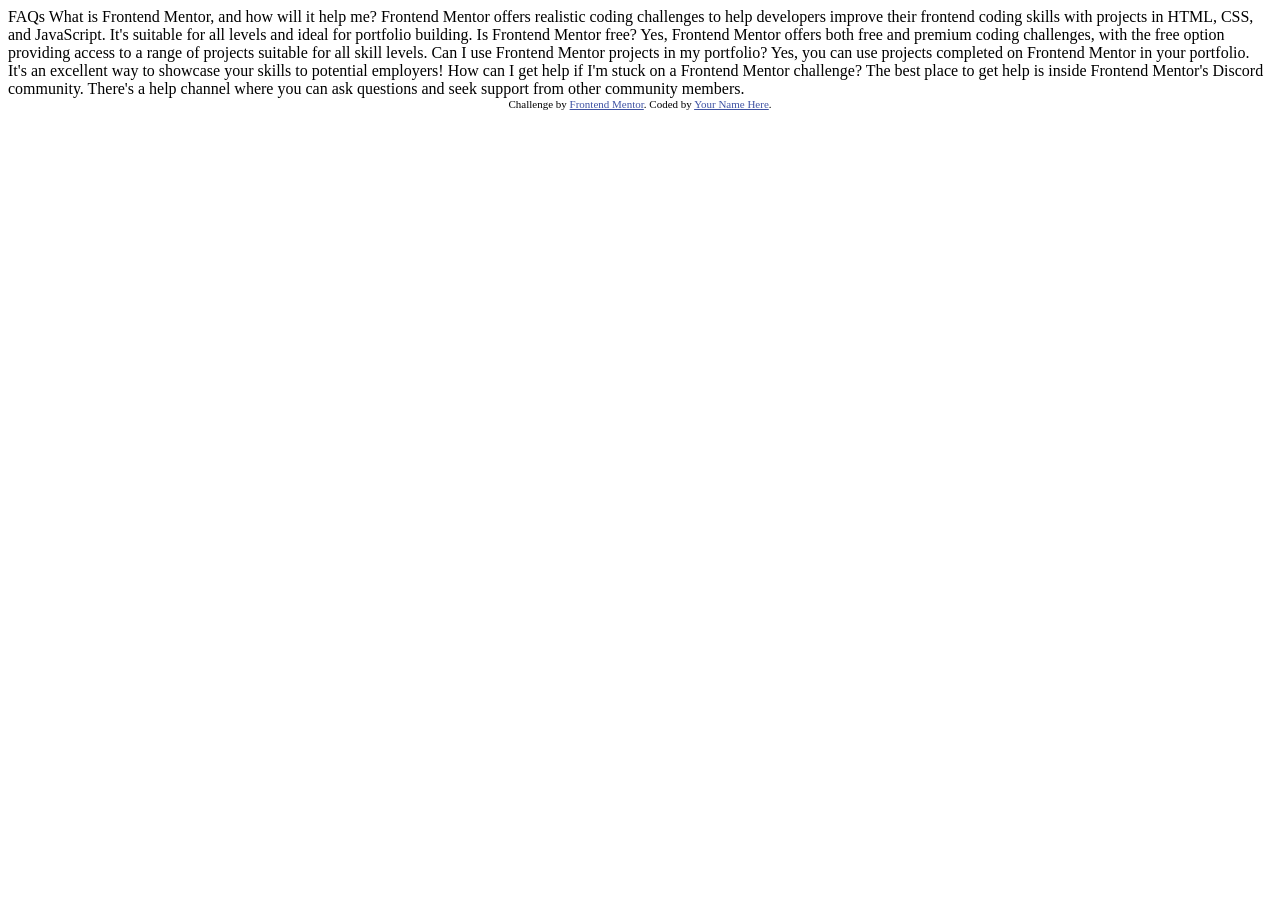
==== faq-accordion-main/index.html @ ae5f564a "initial commit" ====
<!DOCTYPE html>
<html lang="en">
<head>
  <meta charset="UTF-8">
  <meta name="viewport" content="width=device-width, initial-scale=1.0"> <!-- displays site properly based on user's device -->

  <link rel="icon" type="image/png" sizes="32x32" href="./assets/images/favicon-32x32.png">
  
  <title>Frontend Mentor | FAQ accordion</title>

  <!-- Feel free to remove these styles or customise in your own stylesheet 👍 -->
  <style>
    .attribution { font-size: 11px; text-align: center; }
    .attribution a { color: hsl(228, 45%, 44%); }
  </style>
</head>
<body>

  FAQs

  What is Frontend Mentor, and how will it help me?

  Frontend Mentor offers realistic coding challenges to help developers improve their 
  frontend coding skills with projects in HTML, CSS, and JavaScript. It's suitable for 
  all levels and ideal for portfolio building.

  Is Frontend Mentor free?

  Yes, Frontend Mentor offers both free and premium coding challenges, with the free 
  option providing access to a range of projects suitable for all skill levels.

  Can I use Frontend Mentor projects in my portfolio?

  Yes, you can use projects completed on Frontend Mentor in your portfolio. It's an excellent
  way to showcase your skills to potential employers!

  How can I get help if I'm stuck on a Frontend Mentor challenge?
  
  The best place to get help is inside Frontend Mentor's Discord community. There's a help 
  channel where you can ask questions and seek support from other community members.

  
  <div class="attribution">
    Challenge by <a href="https://www.frontendmentor.io?ref=challenge" target="_blank">Frontend Mentor</a>. 
    Coded by <a href="#">Your Name Here</a>.
  </div>
</body>
</html>
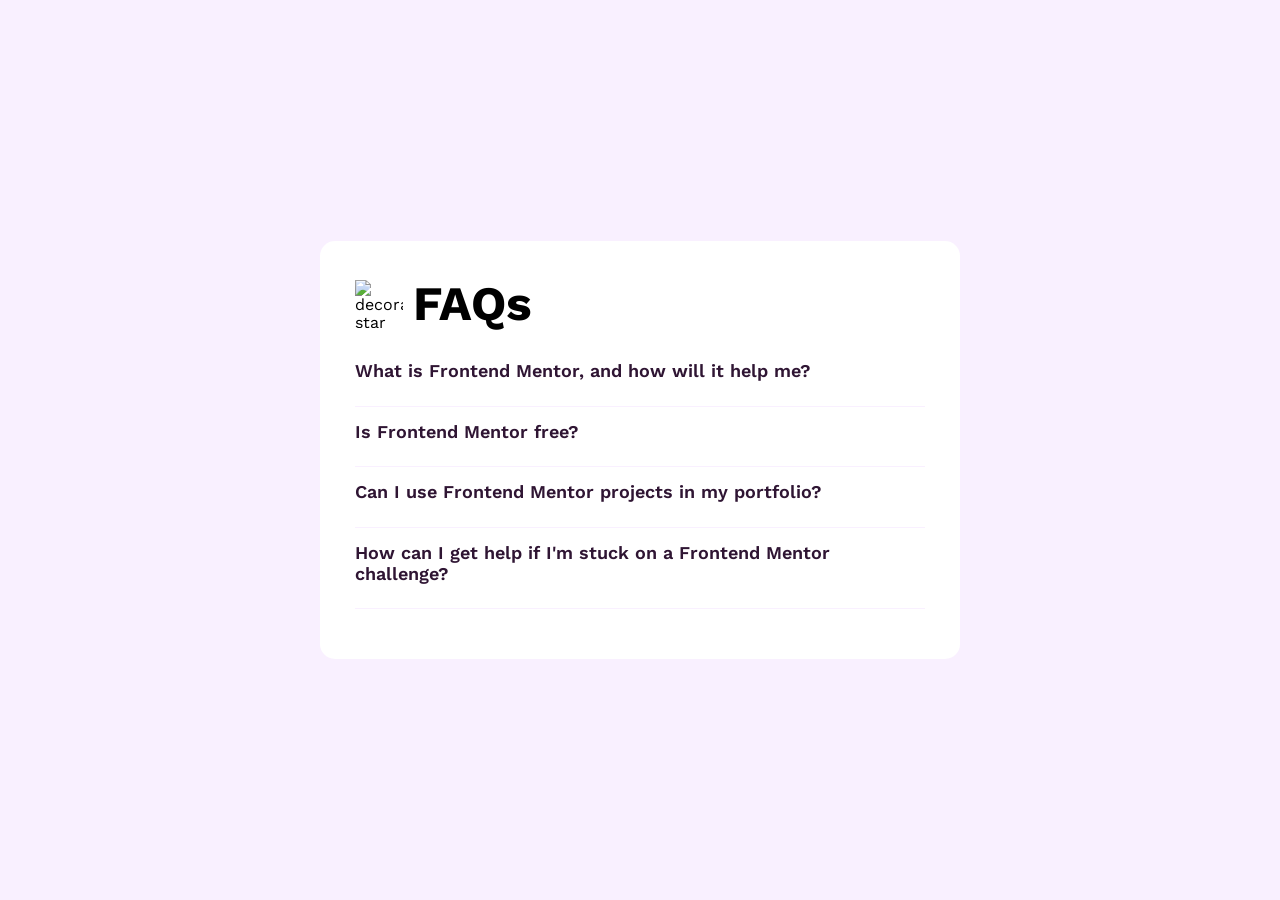
==== commit 06ad1a33: "completed without JS" ====
--- a/faq-accordion-main/index.html
+++ b/faq-accordion-main/index.html
@@ -1,48 +1,91 @@
 <!DOCTYPE html>
 <html lang="en">
-<head>
-  <meta charset="UTF-8">
-  <meta name="viewport" content="width=device-width, initial-scale=1.0"> <!-- displays site properly based on user's device -->
+  <head>
+    <meta charset="UTF-8" />
+    <meta name="viewport" content="width=device-width, initial-scale=1.0" />
+    <!-- displays site properly based on user's device -->
 
-  <link rel="icon" type="image/png" sizes="32x32" href="./assets/images/favicon-32x32.png">
-  
-  <title>Frontend Mentor | FAQ accordion</title>
+    <link
+      rel="icon"
+      type="image/png"
+      sizes="32x32"
+      href="./assets/images/favicon-32x32.png"
+    />
+    <link rel="stylesheet" href="style.css" />
+    <title>Frontend Mentor | FAQ accordion</title>
 
-  <!-- Feel free to remove these styles or customise in your own stylesheet 👍 -->
-  <style>
-    .attribution { font-size: 11px; text-align: center; }
-    .attribution a { color: hsl(228, 45%, 44%); }
-  </style>
-</head>
-<body>
-
-  FAQs
-
-  What is Frontend Mentor, and how will it help me?
-
-  Frontend Mentor offers realistic coding challenges to help developers improve their 
-  frontend coding skills with projects in HTML, CSS, and JavaScript. It's suitable for 
-  all levels and ideal for portfolio building.
-
-  Is Frontend Mentor free?
-
-  Yes, Frontend Mentor offers both free and premium coding challenges, with the free 
-  option providing access to a range of projects suitable for all skill levels.
-
-  Can I use Frontend Mentor projects in my portfolio?
-
-  Yes, you can use projects completed on Frontend Mentor in your portfolio. It's an excellent
-  way to showcase your skills to potential employers!
-
-  How can I get help if I'm stuck on a Frontend Mentor challenge?
-  
-  The best place to get help is inside Frontend Mentor's Discord community. There's a help 
-  channel where you can ask questions and seek support from other community members.
-
-  
-  <div class="attribution">
-    Challenge by <a href="https://www.frontendmentor.io?ref=challenge" target="_blank">Frontend Mentor</a>. 
-    Coded by <a href="#">Your Name Here</a>.
-  </div>
-</body>
-</html>+    <!-- Feel free to remove these styles or customise in your own stylesheet 👍 -->
+    <style>
+      .attribution {
+        font-size: 11px;
+        text-align: center;
+      }
+      .attribution a {
+        color: hsl(228, 45%, 44%);
+      }
+    </style>
+  </head>
+  <body>
+    <section class="faq">
+      <div class="container">
+        <div class="content">
+          <img
+            class="star-icon"
+            src="/assets/images/icon-star.svg"
+            alt="decorative-star"
+          />
+          <h1 class="faq-title">FAQs</h1>
+          <ul class="question-list">
+            <li>
+              <h2 class="question-title">
+                What is Frontend Mentor, and how will it help me?
+              </h2>
+              <input type="checkbox" name="expander" id="faq-1" />
+              <label for="faq-1" class="expander-visual"></label>
+              <p class="question-text">
+                Frontend Mentor offers realistic coding challenges to help
+                developers improve their frontend coding skills with projects in
+                HTML, CSS, and JavaScript. It's suitable for all levels and
+                ideal for portfolio building.
+              </p>
+            </li>
+            <li>
+              <h2 class="question-title">Is Frontend Mentor free?</h2>
+              <input type="checkbox" name="expander" id="faq-2" />
+              <label for="faq-2" class="expander-visual"> </label>
+              <p class="question-text">
+                Yes, Frontend Mentor offers both free and premium coding
+                challenges, with the free option providing access to a range of
+                projects suitable for all skill levels.
+              </p>
+            </li>
+            <li>
+              <h2 class="question-title">
+                Can I use Frontend Mentor projects in my portfolio?
+              </h2>
+              <input type="checkbox" name="expander" id="faq-3" />
+              <label for="faq-3" class="expander-visual"></label>
+              <p class="question-text">
+                Yes, you can use projects completed on Frontend Mentor in your
+                portfolio. It's an excellent way to showcase your skills to
+                potential employers!
+              </p>
+            </li>
+            <li>
+              <h2 class="question-title">
+                How can I get help if I'm stuck on a Frontend Mentor challenge?
+              </h2>
+              <input type="checkbox" name="expander" id="faq-4" />
+              <label for="faq-4" class="expander-visual"> </label>
+              <p class="question-text">
+                The best place to get help is inside Frontend Mentor's Discord
+                community. There's a help channel where you can ask questions
+                and seek support from other community members.
+              </p>
+            </li>
+          </ul>
+        </div>
+      </div>
+    </section>
+  </body>
+</html>
--- a/faq-accordion-main/style.css
+++ b/faq-accordion-main/style.css
@@ -0,0 +1,153 @@
+@import url("./normalizer.css");
+@import url("https://fonts.googleapis.com/css2?family=Work+Sans:ital,wght@0,100..900;1,100..900&display=swap");
+* {
+  box-sizing: border-box;
+}
+
+body {
+  font-family: "Work Sans", sans-serif;
+  font-size: 16px;
+}
+
+ul,
+ol,
+li {
+  padding-left: 0;
+  list-style: none;
+}
+
+h1,
+h2,
+h3,
+h4,
+h5,
+h6,
+p {
+  padding: 0;
+  margin: 0;
+}
+
+section {
+  width: 100vw;
+  height: 100vh;
+  min-height: 100vh;
+  display: flex;
+  justify-content: center;
+  align-items: center;
+  background: url(/assets/images/background-pattern-desktop.svg) top no-repeat;
+  background-color: hsl(275, 100%, 97%);
+}
+
+.container {
+  max-width: 700px;
+  width: 50%;
+  height: -moz-max-content;
+  height: max-content;
+  padding: 35px;
+  border-radius: 15px;
+  background-color: white;
+  transition: width 0.3s ease;
+}
+@media screen and (max-width: 980px) {
+  .container {
+    width: 90%;
+  }
+}
+
+.star-icon {
+  float: left;
+  width: 48px;
+  height: 48px;
+  margin-top: 4px;
+  margin-right: 10px;
+}
+
+.faq-title {
+  margin-bottom: 30px;
+  font-size: 48px;
+}
+
+.question-list {
+  width: 100%;
+}
+
+.question-list li {
+  position: relative;
+  width: 100%;
+  display: grid;
+  grid-template-columns: 9fr 1fr;
+  grid-template-rows: 1fr;
+  margin-bottom: 30px;
+}
+
+.question-list li::after {
+  content: "";
+  position: absolute;
+  left: 0;
+  bottom: -15px;
+  display: block;
+  width: 100%;
+  height: 1px;
+  background-color: hsl(275, 100%, 97%);
+}
+
+.question-title {
+  grid-column: 1/2;
+  grid-row: 1/2;
+  margin-bottom: 10px;
+  font-size: 18px;
+  font-weight: 600;
+  color: hsl(292, 42%, 14%);
+  transition: 0.3s ease;
+}
+
+.question-list li:hover > .question-title {
+  color: purple;
+}
+
+input[type=checkbox] {
+  -webkit-appearance: none;
+     -moz-appearance: none;
+          appearance: none;
+}
+
+input[type=checkbox]:focus-visible + label {
+  outline: 2px solid hsl(292, 16%, 49%);
+}
+
+input[type=checkbox] + label {
+  display: inline-block;
+  grid-column: 2/3;
+  grid-row: 1/2;
+  width: 30px;
+  height: 30px;
+  cursor: pointer;
+  background: url(/assets/images/icon-plus.svg) center/100% no-repeat;
+  transition: 0.2s ease;
+}
+
+input[type=checkbox] ~ .question-text {
+  width: 100%;
+  grid-column: 1/2;
+  grid-row: 2/3;
+  max-height: 0;
+  padding-right: 15px;
+  color: hsl(292, 16%, 49%);
+  transform: rotateX(-90deg);
+  transform-origin: top;
+  opacity: 0;
+  transition: 0.5s ease;
+  visibility: hidden;
+  flex-wrap: nowrap;
+}
+
+input[type=checkbox]:checked + label {
+  background: url(/assets/images/icon-minus.svg) center/100% no-repeat;
+}
+
+input[type=checkbox]:checked ~ .question-text {
+  max-height: 300px;
+  opacity: 1;
+  transform: rotateX(0);
+  visibility: visible;
+}/*# sourceMappingURL=style.css.map */
